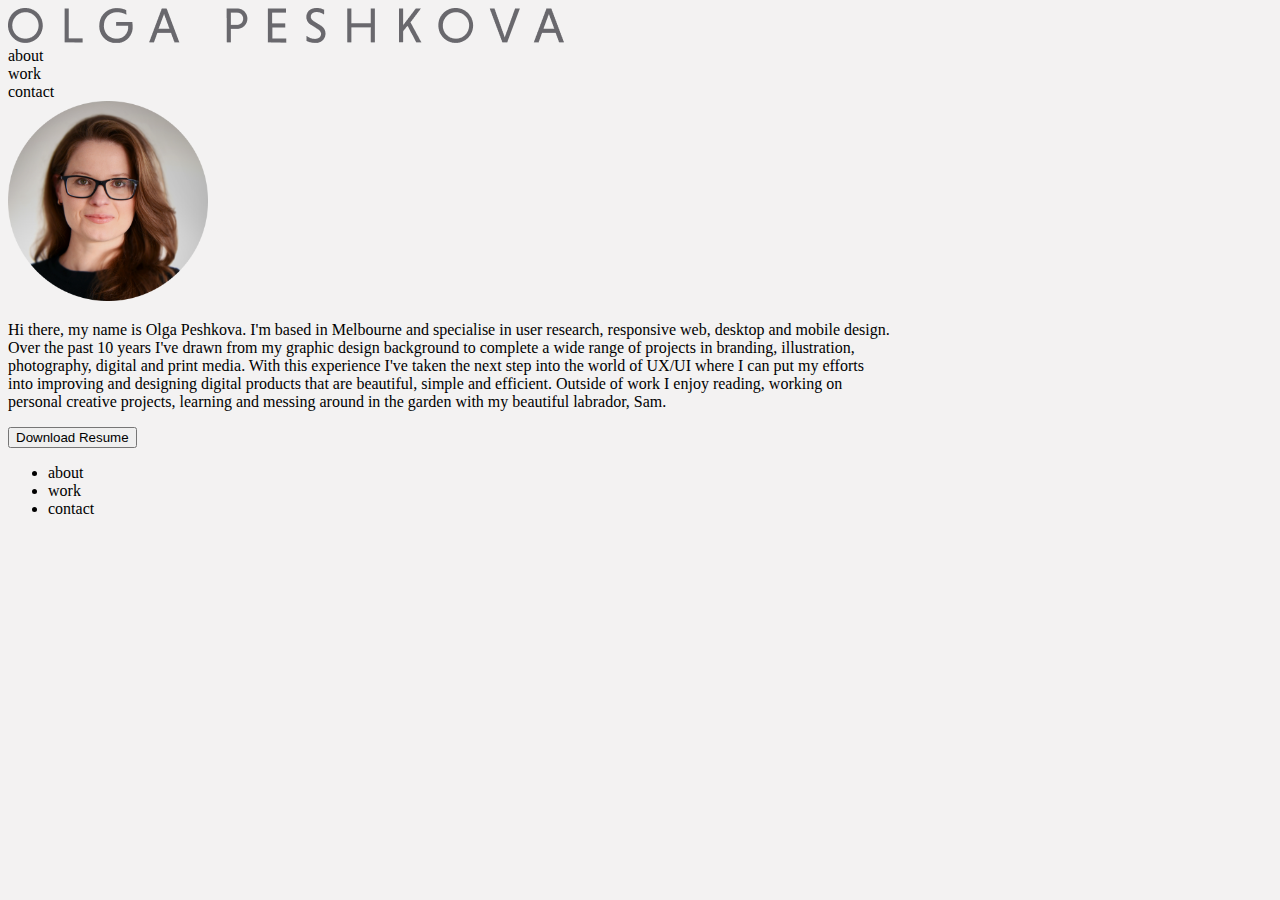
==== index_folio.html @ a96b33e2 "restarting" ====
<!DOCTYPE html>
<html>
<head>
    <title>Olga Portfolio</title>
    <link href="css/styles.css" rel="styleSheet" type="text/css">
</head>
<body>
    <div class="inline-block logo">
        <img src=images/logo.png>
    </div>
    <nav class="inline-block">
       <unordered-list>
           <li>about</li>
           <li>work</li>
           <li>contact</li>
       </unordered-list>
    </nav>
    <heroImg>
        <div class="content">
            <img src="images/profile_photo.png" class="profileImg">
        </div>
        <p class=about>
            Hi there, my name is Olga Peshkova. I'm based in Melbourne and specialise in user research, responsive web, desktop and mobile design. 
            Over the past 10 years I've drawn from my graphic design background to complete a wide range of projects in branding, illustration, photography, digital and print media. With this experience I've taken the next step into the world of UX/UI where I can put my efforts into improving and designing digital products that are beautiful, simple and efficient.
            Outside of work I enjoy reading, working on personal creative projects, learning and messing around in the garden with my beautiful labrador, Sam. 
        </p>
        <button>Download Resume</button>
    </heroImg>
   
    <footer>
        <ul>
            <li>about</li>
            <li>work</li>
            <li>contact</li>
        </ul>
    </footer>
</body>
</html>
---- css/styles.css ----
body {
    background-color:#F3F2F2;
}
p {
    color: black;
}
.about {
    width: 70%;
    position: relative;
}

.profileImg{
    width: 200px;
    position:relative;
margin-left: auto;
}
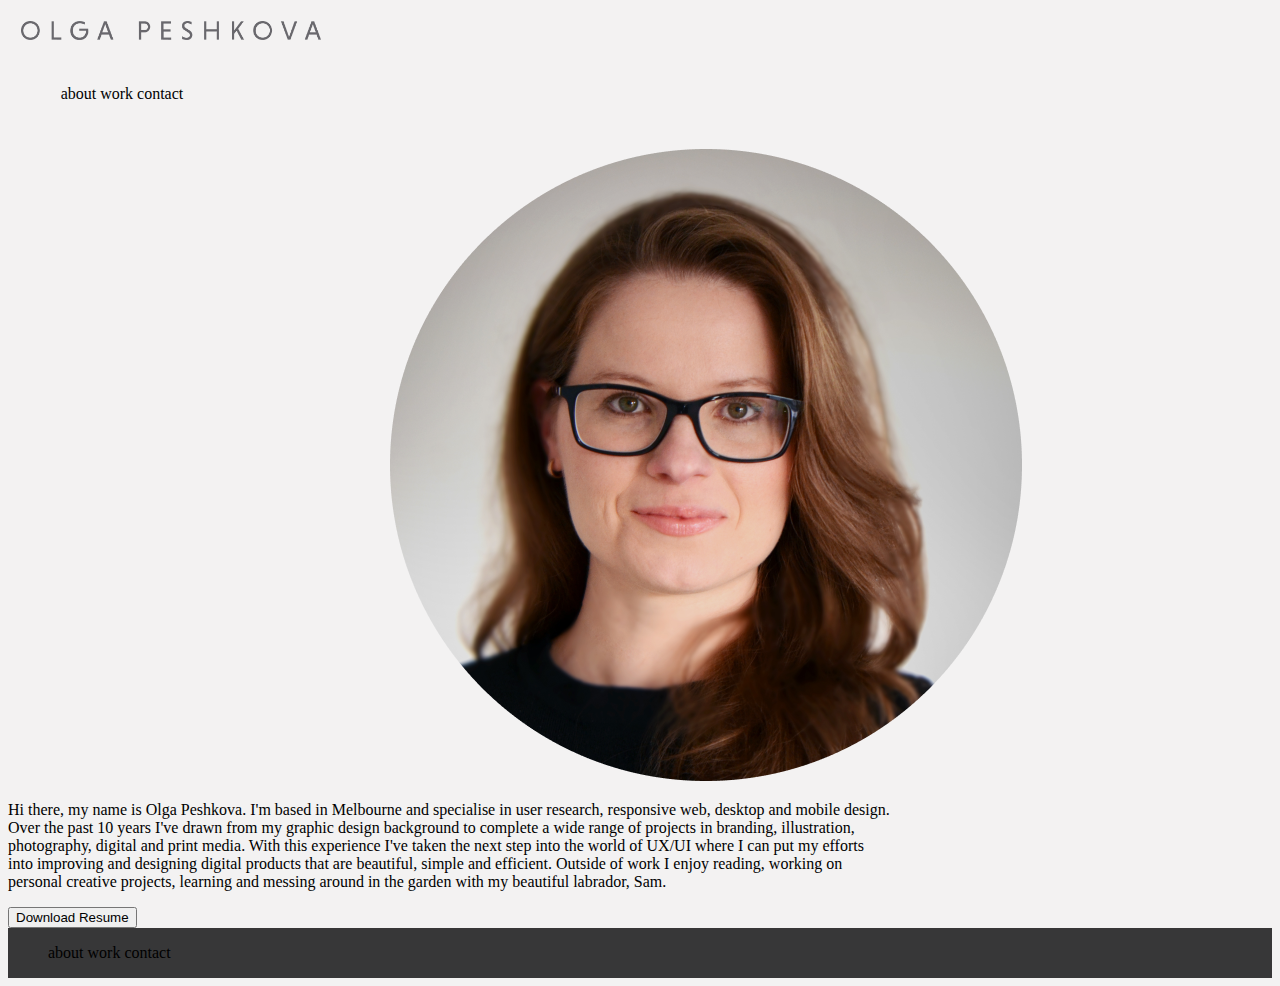
==== commit 89c5786f: "general structure" ====
--- a/index_folio.html
+++ b/index_folio.html
@@ -1,23 +1,28 @@
 <!DOCTYPE html>
 <html>
 <head>
-    <title>Olga Portfolio</title>
+    <title>Olga Peshkova</title>
     <link href="css/styles.css" rel="styleSheet" type="text/css">
 </head>
 <body>
-    <div class="inline-block logo">
-        <img src=images/logo.png>
-    </div>
+
+    <header class=navigation>
+        <div class="inline-block logo">
+            <img id=logo src=images/logo.png>
+        </div>
+       
     <nav class="inline-block">
-       <unordered-list>
-           <li>about</li>
-           <li>work</li>
-           <li>contact</li>
-       </unordered-list>
-    </nav>
+        <ul>
+            <li class="inline-block">about</li>
+            <li class="inline-block">work</li>
+            <li class="inline-block">contact</li>
+        </ul>
+    </nav>         
+    </header>
+
     <heroImg>
         <div class="content">
-            <img src="images/profile_photo.png" class="profileImg">
+            <img src="images/profile_photo.png" class="heroImg">
         </div>
         <p class=about>
             Hi there, my name is Olga Peshkova. I'm based in Melbourne and specialise in user research, responsive web, desktop and mobile design. 
@@ -29,9 +34,9 @@
    
     <footer>
         <ul>
-            <li>about</li>
-            <li>work</li>
-            <li>contact</li>
+            <li class="inline-block">about</li>
+            <li class="inline-block">work</li>
+            <li class="inline-block">contact</li>
         </ul>
     </footer>
 </body>
--- a/css/styles.css
+++ b/css/styles.css
@@ -5,13 +5,57 @@
 p {
     color: black;
 }
+
+nav{ 
+    width: 73%;
+    padding: 1%;
+}
+
+ul{
+    width: 50%;
+    margin-left: auto;
+    padding: 0 auto;
+    display: inline-block;
+    vertical-align: top;
+}
+
+li{
+    padding: 0 auto;
+}
+
+footer{
+    background-color: #373738;
+}
+
 .about {
     width: 70%;
     position: relative;
 }
 
-.profileImg{
-    width: 200px;
+heroImg{
+    width: 600px;
     position:relative;
-margin-left: auto;
-}+    padding: 25px;
+    margin-left: auto;
+}
+
+.content{
+    width: 500px;
+    margin: 0 auto;
+}
+
+.inline-block{
+    display: inline-block;
+    vertical-align: top;
+}
+
+.logo{
+    width: 23%;
+    padding: 1%;
+    text-align: center;
+}
+
+#logo{
+    width: 300px;
+}
+
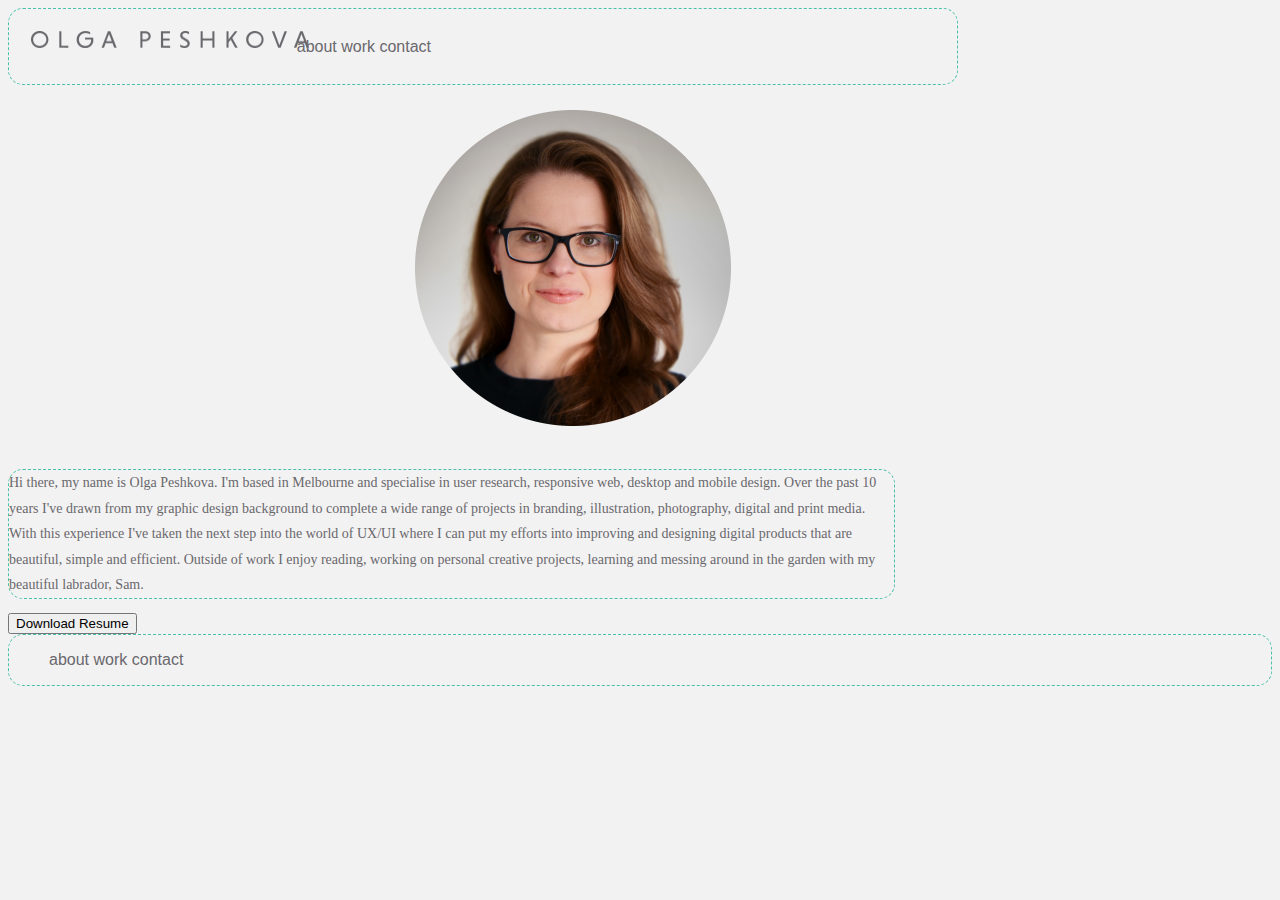
==== commit a7a0bbbe: "styling" ====
--- a/index_folio.html
+++ b/index_folio.html
@@ -7,12 +7,12 @@
 <body>
 
     <header class=navigation>
-        <div class="inline-block logo">
-            <img id=logo src=images/logo.png>
-        </div>
-       
-    <nav class="inline-block">
-        <ul>
+        
+        <nav class="inline-block">
+            <div class="inline-block logo">
+                <img id=logo src=images/logo.png>
+            </div>
+            <ul>
             <li class="inline-block">about</li>
             <li class="inline-block">work</li>
             <li class="inline-block">contact</li>
--- a/css/styles.css
+++ b/css/styles.css
@@ -1,14 +1,26 @@
 
 body {
     background-color:#F3F2F2;
+    font-family: 'Open Sans', sans-serif;
+    color: #69686D;
 }
 p {
-    color: black;
+    font-family: Open Sans;
+    font-style: normal;
+    font-weight: normal;
+    font-size: 14px;
+    line-height: 182.69%;
+
+    border: 1px dashed #48C0AA;
+    border-radius: 15px;
 }
 
 nav{ 
     width: 73%;
     padding: 1%;
+
+    border: 1px dashed #48C0AA;
+    border-radius: 15px;
 }
 
 ul{
@@ -24,7 +36,8 @@
 }
 
 footer{
-    background-color: #373738;
+    border: 1px dashed #48C0AA;
+    border-radius: 15px;
 }
 
 .about {
@@ -32,8 +45,8 @@
     position: relative;
 }
 
-heroImg{
-    width: 600px;
+.heroImg{
+    width: 316px;
     position:relative;
     padding: 25px;
     margin-left: auto;
@@ -56,6 +69,6 @@
 }
 
 #logo{
-    width: 300px;
+    width: 278px;
 }
 
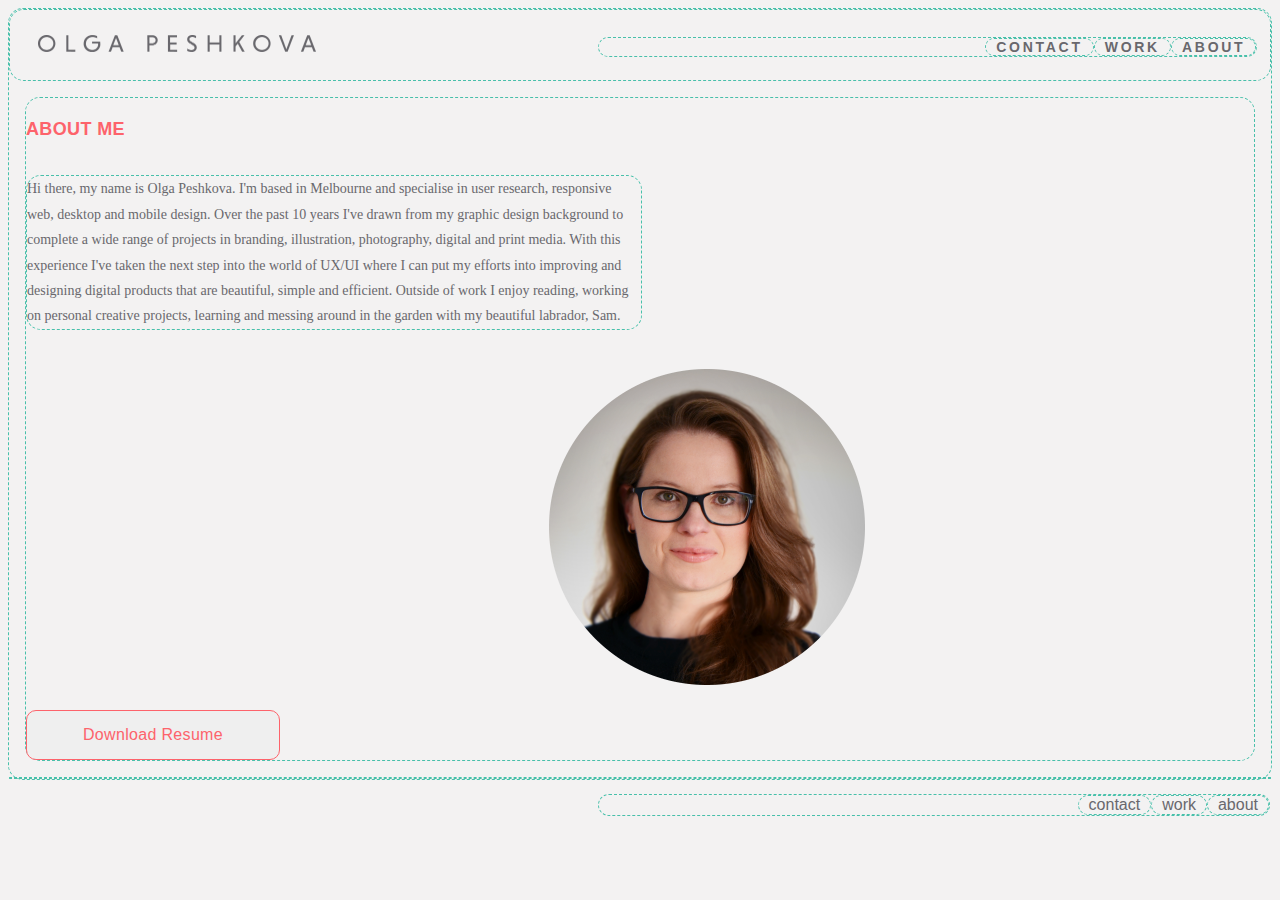
==== commit 5d86ab07: "styling" ====
--- a/index_folio.html
+++ b/index_folio.html
@@ -8,11 +8,11 @@
 
     <header class=navigation>
         
-        <nav class="inline-block">
+        <nav>
             <div class="inline-block logo">
                 <img id=logo src=images/logo.png>
             </div>
-            <ul>
+        <ul>
             <li class="inline-block">about</li>
             <li class="inline-block">work</li>
             <li class="inline-block">contact</li>
@@ -20,17 +20,25 @@
     </nav>         
     </header>
 
-    <heroImg>
-        <div class="content">
-            <img src="images/profile_photo.png" class="heroImg">
+    <section> 
+
+        <h3>About me</h3>
+        <div id="about">
+            <p class=about>
+                Hi there, my name is Olga Peshkova. I'm based in Melbourne and specialise in user research, responsive web, desktop and mobile design. 
+                Over the past 10 years I've drawn from my graphic design background to complete a wide range of projects in branding, illustration, photography, digital and print media. With this experience I've taken the next step into the world of UX/UI where I can put my efforts into improving and designing digital products that are beautiful, simple and efficient.
+                Outside of work I enjoy reading, working on personal creative projects, learning and messing around in the garden with my beautiful labrador, Sam. 
+            </p>
+            <div class="content">
+                <img src="images/profile_photo.png" class="heroImg">
+            </div> 
+
         </div>
-        <p class=about>
-            Hi there, my name is Olga Peshkova. I'm based in Melbourne and specialise in user research, responsive web, desktop and mobile design. 
-            Over the past 10 years I've drawn from my graphic design background to complete a wide range of projects in branding, illustration, photography, digital and print media. With this experience I've taken the next step into the world of UX/UI where I can put my efforts into improving and designing digital products that are beautiful, simple and efficient.
-            Outside of work I enjoy reading, working on personal creative projects, learning and messing around in the garden with my beautiful labrador, Sam. 
-        </p>
+       
         <button>Download Resume</button>
-    </heroImg>
+        
+
+    </section>
    
     <footer>
         <ul>
--- a/css/styles.css
+++ b/css/styles.css
@@ -3,6 +3,18 @@
     background-color:#F3F2F2;
     font-family: 'Open Sans', sans-serif;
     color: #69686D;
+
+    border: 1px dashed #48C0AA;
+    border-radius: 15px;
+}
+
+h3{
+    color: #FD636B;
+    font-weight: 700;
+    font-size: 18px;
+    line-height: 148.19%;
+    text-transform: uppercase;
+    letter-spacing: 0.02em;
 }
 p {
     font-family: Open Sans;
@@ -15,9 +27,35 @@
     border-radius: 15px;
 }
 
+section{
+    border: 1px dashed #48C0AA;
+    border-radius: 15px;
+    margin: 1em;
+}
+
+button {
+    border: none;
+    color: #FD636B;
+    padding: 15px 32px;
+    text-align: center;
+    display: inline-block;
+    font-size: 16px;
+    font-weight: 500;
+    letter-spacing: 0.02em;
+    border: 1px solid #FD636B;
+    box-sizing: border-box;
+    border-radius: 10px;
+
+    width: 254px;
+    height: 50px;
+  }
+
 nav{ 
-    width: 73%;
     padding: 1%;
+    font-weight: 600;
+    font-size: 14px;
+    text-transform: uppercase;
+    letter-spacing: 0.195em;
 
     border: 1px dashed #48C0AA;
     border-radius: 15px;
@@ -26,13 +64,20 @@
 ul{
     width: 50%;
     margin-left: auto;
+    float: right;
     padding: 0 auto;
-    display: inline-block;
-    vertical-align: top;
+    vertical-align:middle;
+
+    border: 1px dashed #48C0AA;
+    border-radius: 15px;
 }
 
 li{
-    padding: 0 auto;
+    padding: 0px 10px 0px 10px;
+    float:right;
+
+    border: 1px dashed #48C0AA;
+    border-radius: 15px;
 }
 
 footer{
@@ -41,15 +86,20 @@
 }
 
 .about {
-    width: 70%;
+    width: 50%;
     position: relative;
+}
+
+#about{
+    display: inline-block;
+    width: 100%;
 }
 
 .heroImg{
     width: 316px;
-    position:relative;
     padding: 25px;
-    margin-left: auto;
+    margin-left: 5em;
+    float: right;
 }
 
 .content{
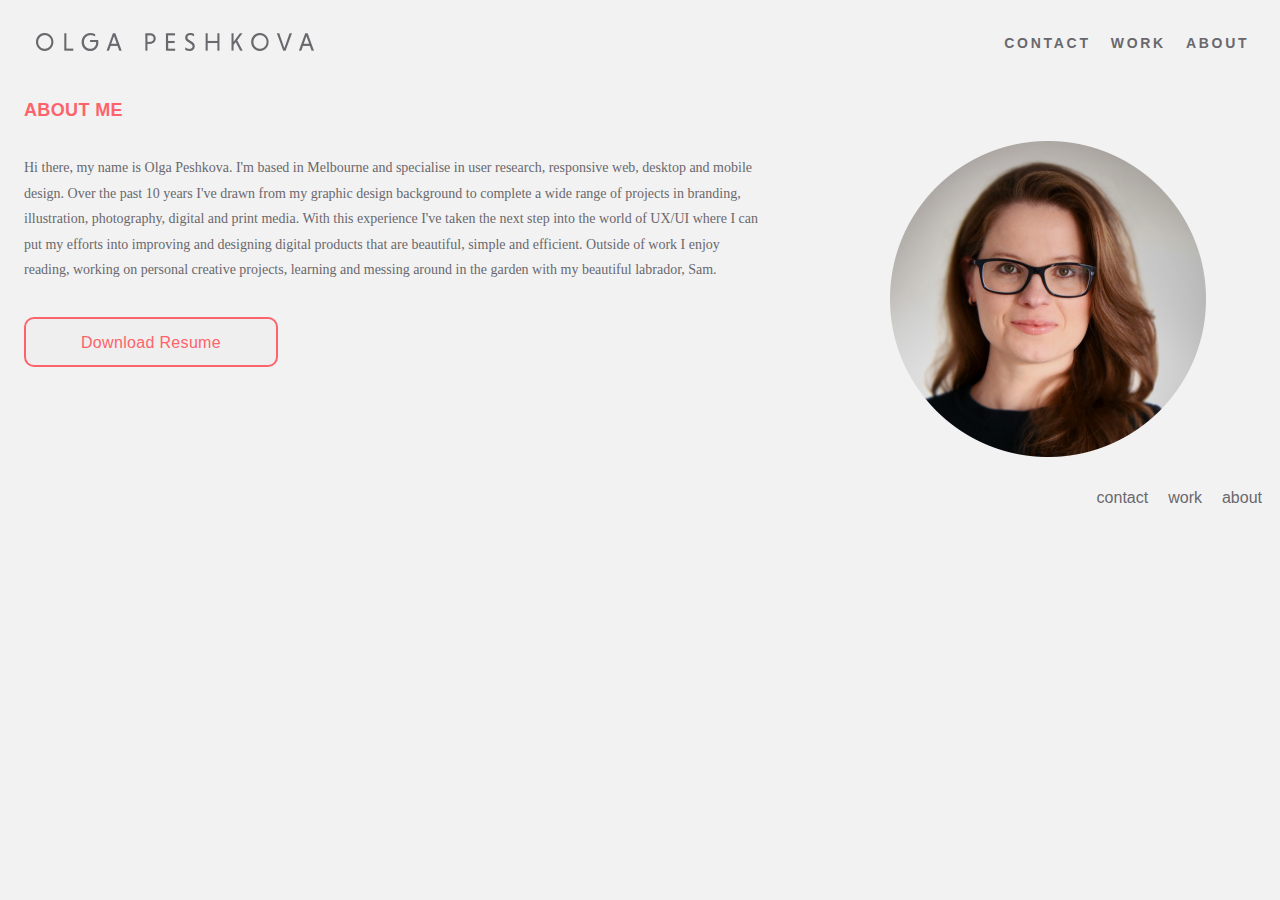
==== commit e5258c6c: "fixed layout" ====
--- a/index_folio.html
+++ b/index_folio.html
@@ -10,7 +10,9 @@
         
         <nav>
             <div class="inline-block logo">
-                <img id=logo src=images/logo.png>
+                <img id=logo 
+                    src="images/logo.png" 
+                    alt="logo">
             </div>
         <ul>
             <li class="inline-block">about</li>
@@ -24,18 +26,23 @@
 
         <h3>About me</h3>
         <div id="about">
-            <p class=about>
-                Hi there, my name is Olga Peshkova. I'm based in Melbourne and specialise in user research, responsive web, desktop and mobile design. 
-                Over the past 10 years I've drawn from my graphic design background to complete a wide range of projects in branding, illustration, photography, digital and print media. With this experience I've taken the next step into the world of UX/UI where I can put my efforts into improving and designing digital products that are beautiful, simple and efficient.
-                Outside of work I enjoy reading, working on personal creative projects, learning and messing around in the garden with my beautiful labrador, Sam. 
-            </p>
-            <div class="content">
-                <img src="images/profile_photo.png" class="heroImg">
+            <div class=about>
+                <p>
+                    Hi there, my name is Olga Peshkova. I'm based in Melbourne and specialise in user research, responsive web, desktop and mobile design. 
+                    Over the past 10 years I've drawn from my graphic design background to complete a wide range of projects in branding, illustration, photography, digital and print media. With this experience I've taken the next step into the world of UX/UI where I can put my efforts into improving and designing digital products that are beautiful, simple and efficient.
+                    Outside of work I enjoy reading, working on personal creative projects, learning and messing around in the garden with my beautiful labrador, Sam. 
+                </p>
+                <button>Download Resume</button>
+            </div>
+
+            <div>
+                <img class="heroImg" 
+                    src="images/profile_photo.png" 
+                    alt="profile-photo">
             </div> 
-
         </div>
        
-        <button>Download Resume</button>
+        
         
 
     </section>
--- a/css/styles.css
+++ b/css/styles.css
@@ -4,8 +4,8 @@
     font-family: 'Open Sans', sans-serif;
     color: #69686D;
 
-    border: 1px dashed #48C0AA;
-    border-radius: 15px;
+    /* border: 1px dashed #48C0AA;
+    border-radius: 15px; */
 }
 
 h3{
@@ -23,26 +23,27 @@
     font-size: 14px;
     line-height: 182.69%;
 
-    border: 1px dashed #48C0AA;
-    border-radius: 15px;
+    /* border: 1px dashed #48C0AA;
+    border-radius: 15px; */
 }
 
 section{
-    border: 1px dashed #48C0AA;
-    border-radius: 15px;
+    /* border: 1px dashed #48C0AA;
+    border-radius: 15px; */
     margin: 1em;
 }
 
 button {
     border: none;
     color: #FD636B;
+    margin-top: 20px;
     padding: 15px 32px;
     text-align: center;
     display: inline-block;
     font-size: 16px;
     font-weight: 500;
     letter-spacing: 0.02em;
-    border: 1px solid #FD636B;
+    border: 2px solid #FD636B;
     box-sizing: border-box;
     border-radius: 10px;
 
@@ -57,8 +58,8 @@
     text-transform: uppercase;
     letter-spacing: 0.195em;
 
-    border: 1px dashed #48C0AA;
-    border-radius: 15px;
+    /* border: 1px dashed #48C0AA;
+    border-radius: 15px; */
 }
 
 ul{
@@ -68,44 +69,47 @@
     padding: 0 auto;
     vertical-align:middle;
 
-    border: 1px dashed #48C0AA;
-    border-radius: 15px;
+    /* border: 1px dashed #48C0AA;
+    border-radius: 15px; */
 }
 
 li{
     padding: 0px 10px 0px 10px;
     float:right;
 
-    border: 1px dashed #48C0AA;
-    border-radius: 15px;
+    /* border: 1px dashed #48C0AA;
+    border-radius: 15px; */
 }
 
 footer{
-    border: 1px dashed #48C0AA;
-    border-radius: 15px;
+    /* border: 1px dashed #48C0AA;
+    border-radius: 15px; */
 }
 
 .about {
-    width: 50%;
+    width: 80%;
     position: relative;
 }
 
 #about{
-    display: inline-block;
     width: 100%;
+    display: flex;
 }
 
 .heroImg{
     width: 316px;
-    padding: 25px;
+    padding: 0px 50px;
     margin-left: 5em;
     float: right;
+
+    /* border: 1px dashed #48C0AA;
+    border-radius: 15px; */
 }
 
-.content{
-    width: 500px;
+/* .content{
+    width: 30%;
     margin: 0 auto;
-}
+} */
 
 .inline-block{
     display: inline-block;
